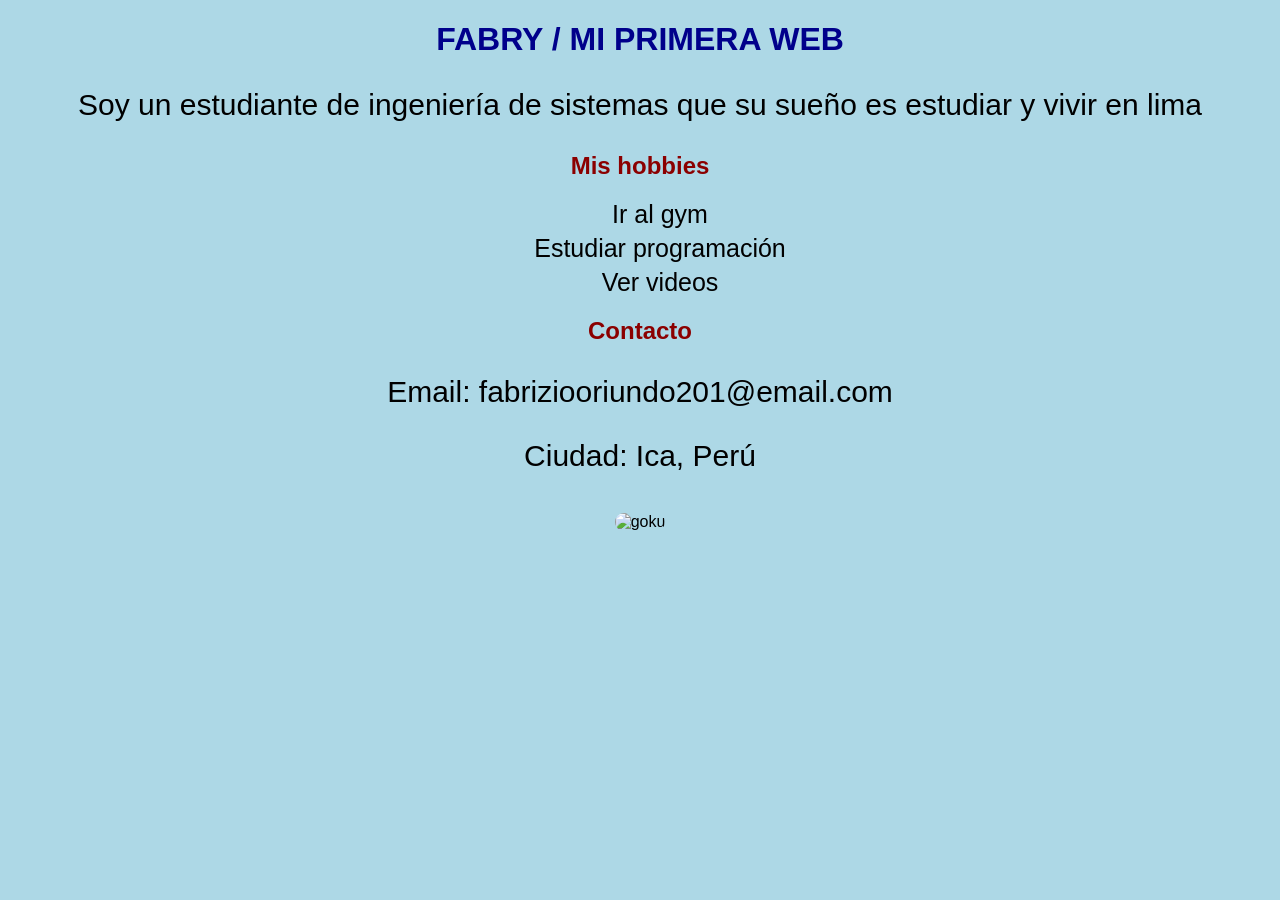
==== index.html @ b88be725 "Add files via upload" ====
<!DOCTYPE html>
<html lang="en">
<head>
    <meta charset="UTF-8">
    <meta name="viewport" content="width=device-width, initial-scale=1.0">
    <title>Mi primera pagina</title>
    <link rel="stylesheet" href="style.css">

</head>
<body>
    <h1>FABRY / MI PRIMERA WEB</h1>

    <p>Soy un estudiante de ingeniería de sistemas que su sueño es estudiar y vivir en lima</p>

    <h2>Mis hobbies</h2>

    <ul>
        <li>Ir al gym</li>
        <li>Estudiar programación</li>
        <li>Ver videos</li>
    </ul>

    <h2>Contacto</h2>

    <p>Email: fabriziooriundo201@email.com</p>
    <p>Ciudad: Ica, Perú</p>

    <img src="/photos/goku-ssj.webp" alt="goku">
</body>
</html>
---- style.css ----
body {
    background-color: lightblue;
    text-align: center;

}

h1 {
    color: darkblue;

}

p {
    color: black;
    font-size: 30px;
}

img {
    border-radius: 35px;
    margin-top: 10px;
}

ul {
    list-style: none;
}

li {
    font-size: 25px;
    margin: 5px;
}

h2 {
    color: darkred;
    margin-top: 20px;
}

body {
    font-family: Arial;
}
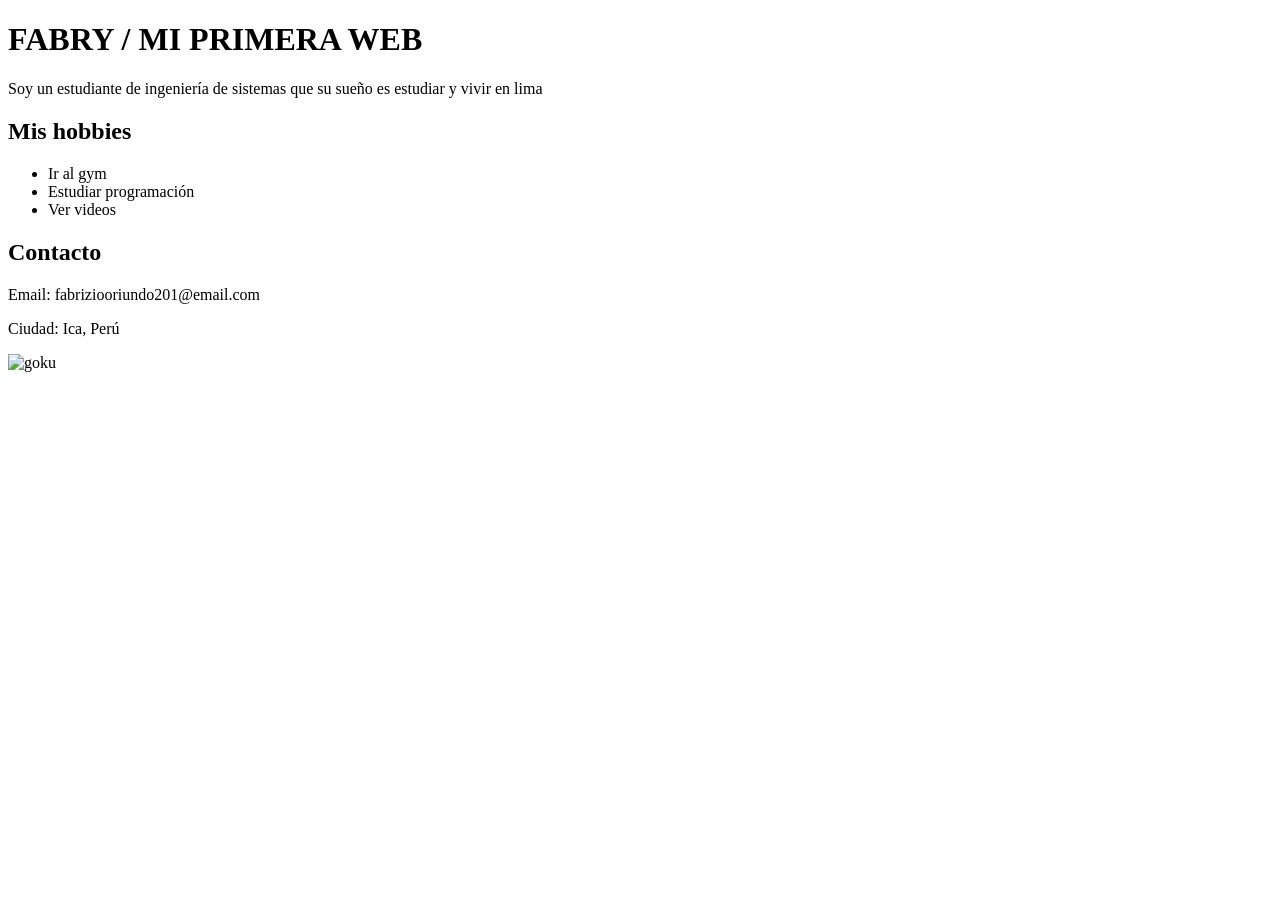
==== commit 0eb6c878: "Create index.html" ====
--- a/index.html
+++ b/index.html
@@ -1,30 +1,30 @@
-<!DOCTYPE html>
-<html lang="en">
-<head>
-    <meta charset="UTF-8">
-    <meta name="viewport" content="width=device-width, initial-scale=1.0">
-    <title>Mi primera pagina</title>
-    <link rel="stylesheet" href="style.css">
-
-</head>
-<body>
-    <h1>FABRY / MI PRIMERA WEB</h1>
-
-    <p>Soy un estudiante de ingeniería de sistemas que su sueño es estudiar y vivir en lima</p>
-
-    <h2>Mis hobbies</h2>
-
-    <ul>
-        <li>Ir al gym</li>
-        <li>Estudiar programación</li>
-        <li>Ver videos</li>
-    </ul>
-
-    <h2>Contacto</h2>
-
-    <p>Email: fabriziooriundo201@email.com</p>
-    <p>Ciudad: Ica, Perú</p>
-
-    <img src="/photos/goku-ssj.webp" alt="goku">
-</body>
-</html>+<!DOCTYPE html>
+<html lang="en">
+<head>
+    <meta charset="UTF-8">
+    <meta name="viewport" content="width=device-width, initial-scale=1.0">
+    <title>Mi primera pagina</title>
+    <link rel="stylesheet" href="style.css">
+
+</head>
+<body>
+    <h1>FABRY / MI PRIMERA WEB</h1>
+
+    <p>Soy un estudiante de ingeniería de sistemas que su sueño es estudiar y vivir en lima</p>
+
+    <h2>Mis hobbies</h2>
+
+    <ul>
+        <li>Ir al gym</li>
+        <li>Estudiar programación</li>
+        <li>Ver videos</li>
+    </ul>
+
+    <h2>Contacto</h2>
+
+    <p>Email: fabriziooriundo201@email.com</p>
+    <p>Ciudad: Ica, Perú</p>
+
+    <img src="/photos/goku-ssj.webp" alt="goku">
+</body>
+</html>
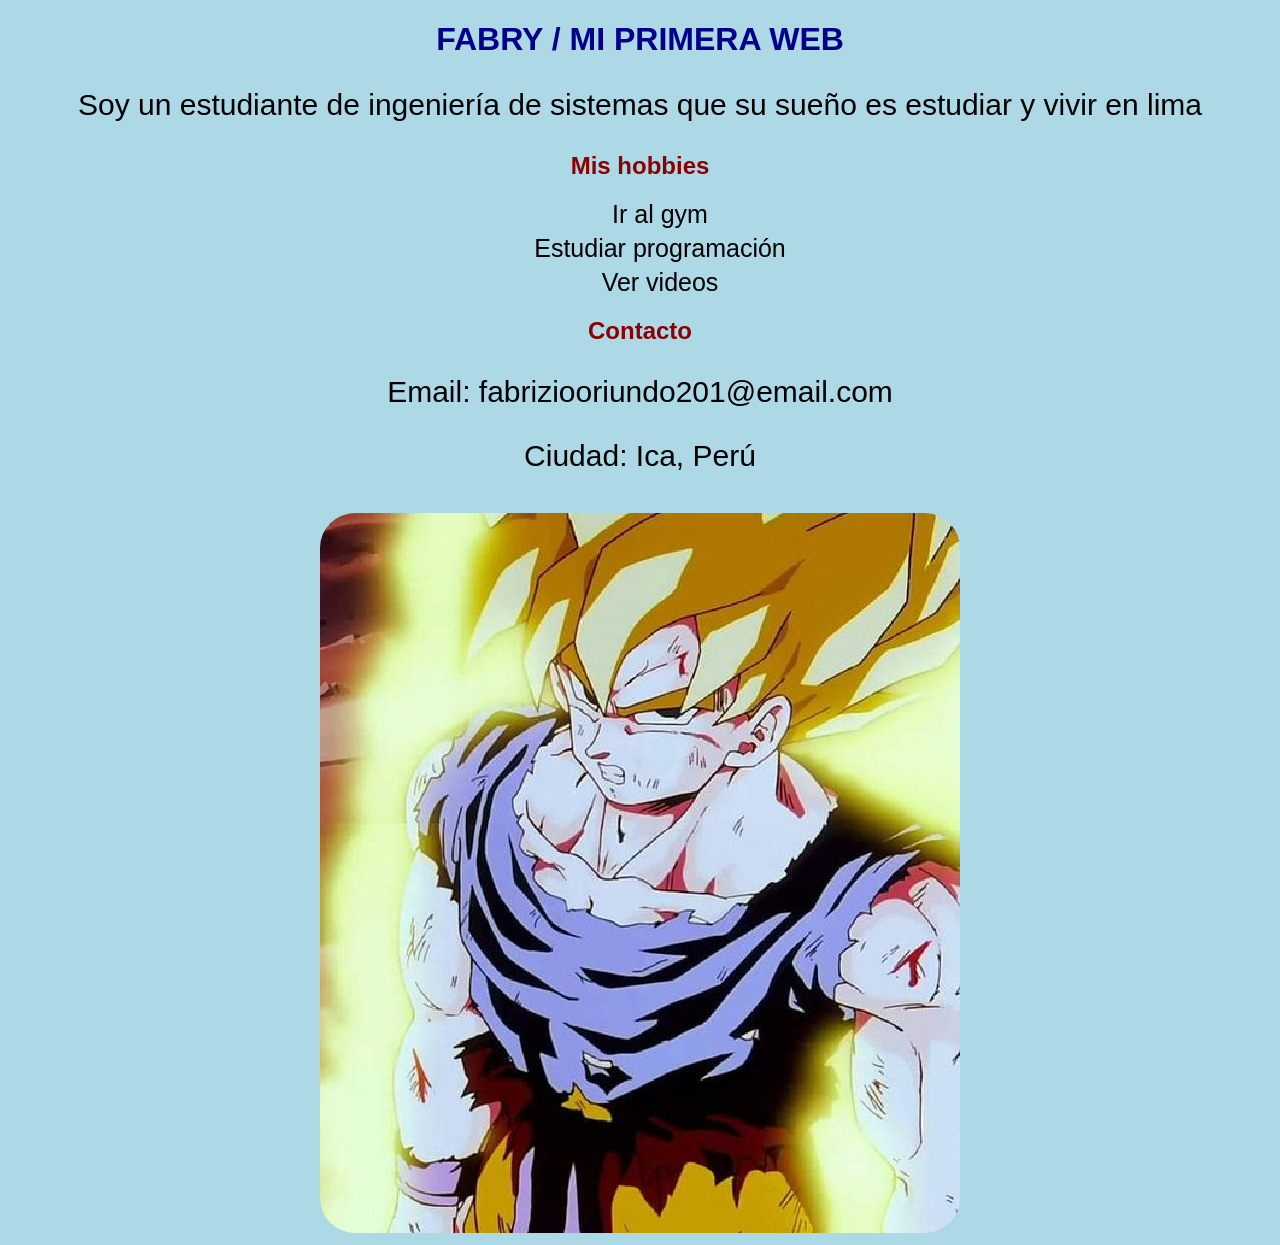
==== commit b0ef47b9: "Add files via upload" ====
--- a/index.html
+++ b/index.html
@@ -1,30 +1,30 @@
-<!DOCTYPE html>
-<html lang="en">
-<head>
-    <meta charset="UTF-8">
-    <meta name="viewport" content="width=device-width, initial-scale=1.0">
-    <title>Mi primera pagina</title>
-    <link rel="stylesheet" href="style.css">
-
-</head>
-<body>
-    <h1>FABRY / MI PRIMERA WEB</h1>
-
-    <p>Soy un estudiante de ingeniería de sistemas que su sueño es estudiar y vivir en lima</p>
-
-    <h2>Mis hobbies</h2>
-
-    <ul>
-        <li>Ir al gym</li>
-        <li>Estudiar programación</li>
-        <li>Ver videos</li>
-    </ul>
-
-    <h2>Contacto</h2>
-
-    <p>Email: fabriziooriundo201@email.com</p>
-    <p>Ciudad: Ica, Perú</p>
-
-    <img src="/photos/goku-ssj.webp" alt="goku">
-</body>
-</html>
+<!DOCTYPE html>
+<html lang="en">
+<head>
+    <meta charset="UTF-8">
+    <meta name="viewport" content="width=device-width, initial-scale=1.0">
+    <title>Mi primera pagina</title>
+    <link rel="stylesheet" href="style.css">
+
+</head>
+<body>
+    <h1>FABRY / MI PRIMERA WEB</h1>
+
+    <p>Soy un estudiante de ingeniería de sistemas que su sueño es estudiar y vivir en lima</p>
+
+    <h2>Mis hobbies</h2>
+
+    <ul>
+        <li>Ir al gym</li>
+        <li>Estudiar programación</li>
+        <li>Ver videos</li>
+    </ul>
+
+    <h2>Contacto</h2>
+
+    <p>Email: fabriziooriundo201@email.com</p>
+    <p>Ciudad: Ica, Perú</p>
+
+    <img src="/photos/goku-ssj.webp" alt="goku">
+</body>
+</html>
--- a/style.css
+++ b/style.css
@@ -0,0 +1,38 @@
+body {
+    background-color: lightblue;
+    text-align: center;
+
+}
+
+h1 {
+    color: darkblue;
+
+}
+
+p {
+    color: black;
+    font-size: 30px;
+}
+
+img {
+    border-radius: 35px;
+    margin-top: 10px;
+}
+
+ul {
+    list-style: none;
+}
+
+li {
+    font-size: 25px;
+    margin: 5px;
+}
+
+h2 {
+    color: darkred;
+    margin-top: 20px;
+}
+
+body {
+    font-family: Arial;
+}
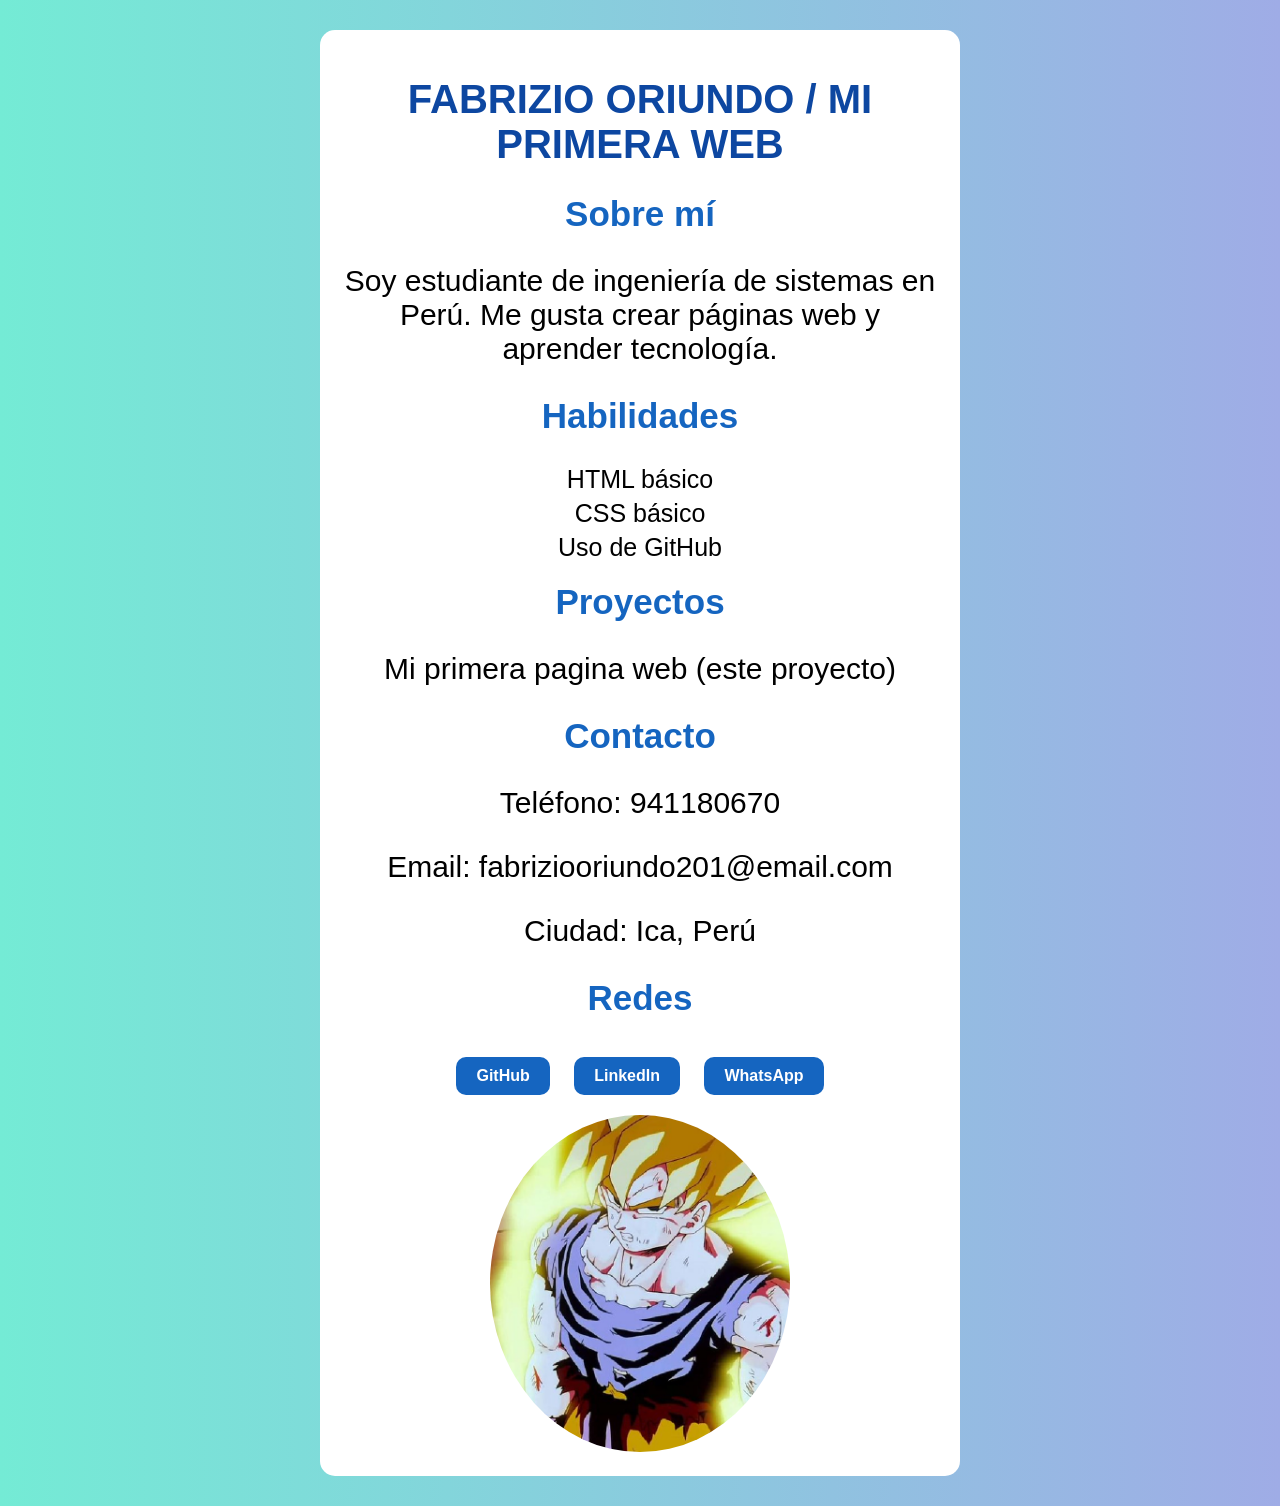
==== commit 9750ac10: "Add files via upload" ====
--- a/index.html
+++ b/index.html
@@ -5,26 +5,43 @@
     <meta name="viewport" content="width=device-width, initial-scale=1.0">
     <title>Mi primera pagina</title>
     <link rel="stylesheet" href="style.css">
+    <meta name="viewport" content="width=device-width, initial-scale=1.0">
+
 
 </head>
+
 <body>
-    <h1>FABRY / MI PRIMERA WEB</h1>
 
-    <p>Soy un estudiante de ingeniería de sistemas que su sueño es estudiar y vivir en lima</p>
+    <div class="container"> 
+        <h1>FABRIZIO ORIUNDO / MI PRIMERA WEB</h1>
 
-    <h2>Mis hobbies</h2>
+        <h2>Sobre mí</h2>
+        <p>Soy estudiante de ingeniería de sistemas en Perú. Me gusta crear páginas web y aprender tecnología.</p>
 
-    <ul>
-        <li>Ir al gym</li>
-        <li>Estudiar programación</li>
-        <li>Ver videos</li>
-    </ul>
+        <h2>Habilidades</h2>
 
-    <h2>Contacto</h2>
+        <ul>
+            <li>HTML básico</li>
+            <li>CSS básico</li>
+            <li>Uso de GitHub</li>
+        </ul>
 
-    <p>Email: fabriziooriundo201@email.com</p>
-    <p>Ciudad: Ica, Perú</p>
+        <h2>Proyectos</h2>
+            <p>Mi primera pagina web (este proyecto)</p>
+        
+        <h2>Contacto</h2>
+            <p>Teléfono: 941180670</p>
+            <p>Email: fabriziooriundo201@email.com</p>
+            <p>Ciudad: Ica, Perú</p>
 
-    <img src="/photos/goku-ssj.webp" alt="goku">
+        <h2>Redes</h2>
+            <a href="https://github.com/Fabry-fx" class="btn" target="_blank">GitHub</a>
+            <a href="#" class="btn">LinkedIn</a>
+            <a href="https://wa.me/51941180670" class="btn" target="_blank">WhatsApp</a>
+
+        <img src="photos/goku-ssj.webp" alt="goku">
+    </div>
+
 </body>
+
 </html>
--- a/style.css
+++ b/style.css
@@ -1,12 +1,29 @@
 body {
-    background-color: lightblue;
+    background: linear-gradient(to right, #74ebd5, #9face6);    text-align: center;
+    font-family: Arial, sans-serif;
+}
+
+.container {
+    background-color: white;
+    width: 90%;
+    max-width: 600px;
+    margin:30px auto;
+    padding: 20px;
+    border-radius: 15px;
     text-align: center;
 
+    box-shadow: 0px 5px 20 px rgba(0,0,0,0.2);
 }
 
 h1 {
-    color: darkblue;
+    color: #0d47a1;
+    font-size: 40px;
+}
 
+h2 {
+    color: #1565c0;
+    margin-top: 20px;
+    font-size: 35px;
 }
 
 p {
@@ -15,12 +32,14 @@
 }
 
 img {
-    border-radius: 35px;
+    width: 300px;
+    border-radius: 50%;
     margin-top: 10px;
 }
 
 ul {
     list-style: none;
+    padding: 0;
 }
 
 li {
@@ -28,11 +47,34 @@
     margin: 5px;
 }
 
-h2 {
-    color: darkred;
-    margin-top: 20px;
+
+@media (max-width: 600px) {
+    h1 {
+        font-size: 28px;
+    }
+    
+    p {
+        font-size: 16px;
+    }
+
+    img {
+        width: 120px;
+    }
 }
 
-body {
-    font-family: Arial;
-}+
+.btn {
+    display: inline-block;
+    margin: 10px;
+    padding: 10px 20px;
+    background-color: #1565c0;
+    color: white;
+    text-decoration: none;
+    border-radius: 10px;
+    font-weight: bold;
+}
+
+.btn:hover {
+    background-color: #0d47a1;
+}
+
